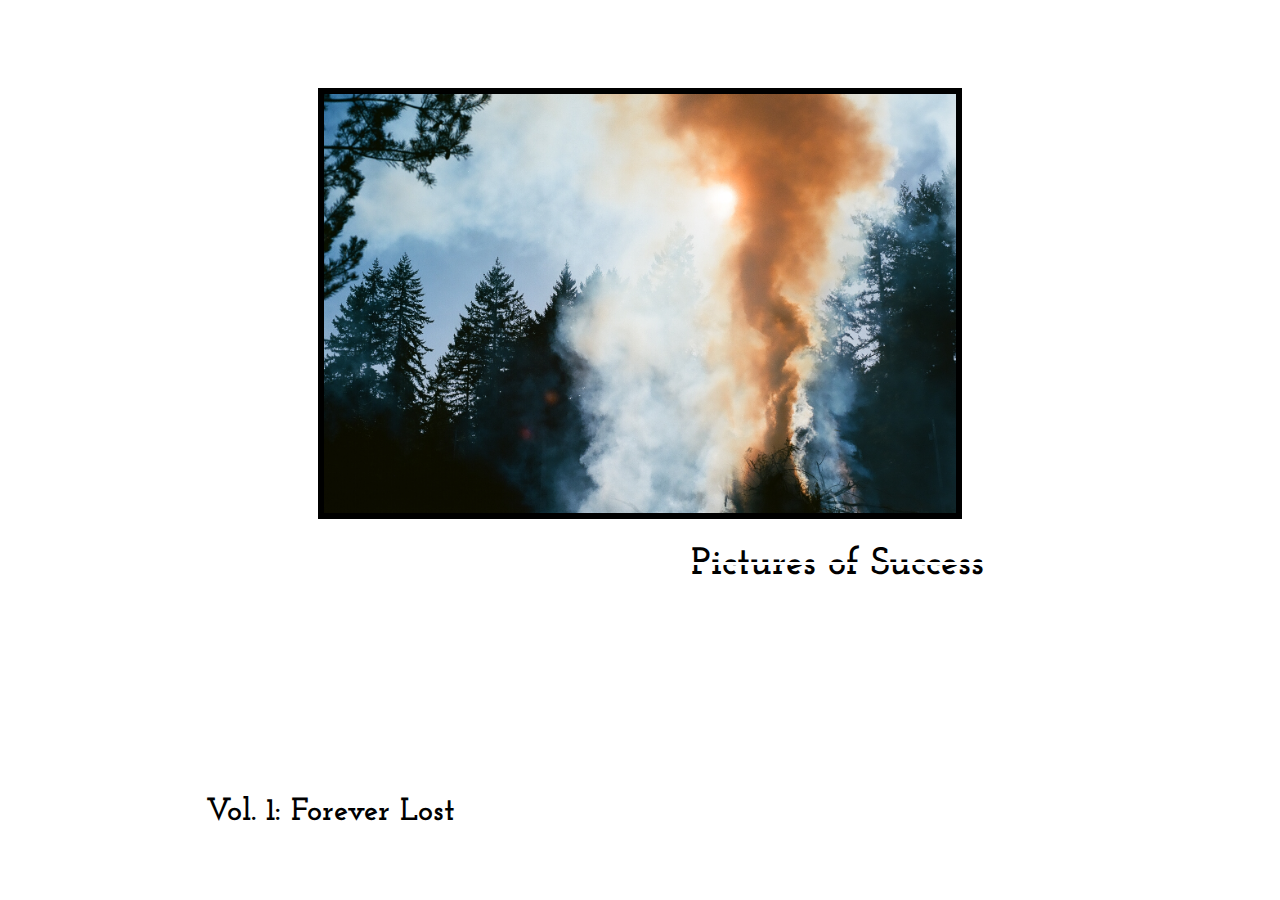
==== index.html @ 208bb26f "Add files via upload" ====
<html>
    <head>
        <meta name="viewport" content="width=device-width, initial scale=1, shrink-to-fit=no">
        <link rel="stylesheet" href="style.css" media="screen"/>
        <link href="https://fonts.googleapis.com/css2?family=Josefin+Slab:wght@600&display=swap" rel="stylesheet"> 
    </head>
    <body>
        <div id="container2">
            <div><img src="./fire.jpg" alt="smoke rising from fire" class="img-pretty thin-border"></div>
            <div><h1>Pictures of Success</h1></div>
            <div><a href="pages/intro.html"><h2>Vol. 1: Forever Lost</h2></a></div>
        </div>        
    </body>
</html>
---- style.css ----
#container {
  padding-top: 80px;
  position: relative;
  text-align: center;
  }
  #container2 {
    display: flex;
    flex-direction: column;
    padding-top: 80px;
    text-align: center;
  }
  .img-pretty {
    max-width: 50%;
    height: auto;
    justify-self: center;
  }
  .thin-border {
    border-color: black;
    border-width: .5vw;
    border-style: solid;
  }
  h1 {
      text-decoration: line-through;
      text-decoration-color: white;
      font-family: 'Josefin Slab', serif;
      font-size: 3vw;
      position: absolute;
      left: 70%;
      transform: translate(-70%, 0%);
  }
  h2 {
    text-decoration: none;
    font-family: 'Josefin Slab', serif;
    font-size: 2.5vw;
  }
  a {
      color:black;
      text-decoration: none;
      position: absolute;
      left: 20%;
      bottom: 5%;
      transform: translate(-20%, 0%);
  }
  @media (max-width: 450px) {
    .img-pretty {
      max-width: 90%;
      margin-top: 60px;
    }
    h1 {
      font-size: 150%;
      position: relative;
      text-align: end;
    }
    h2 {
      font-size: 100%;
    }
    a {
      position: relative;
      text-align: left;
    }
  }
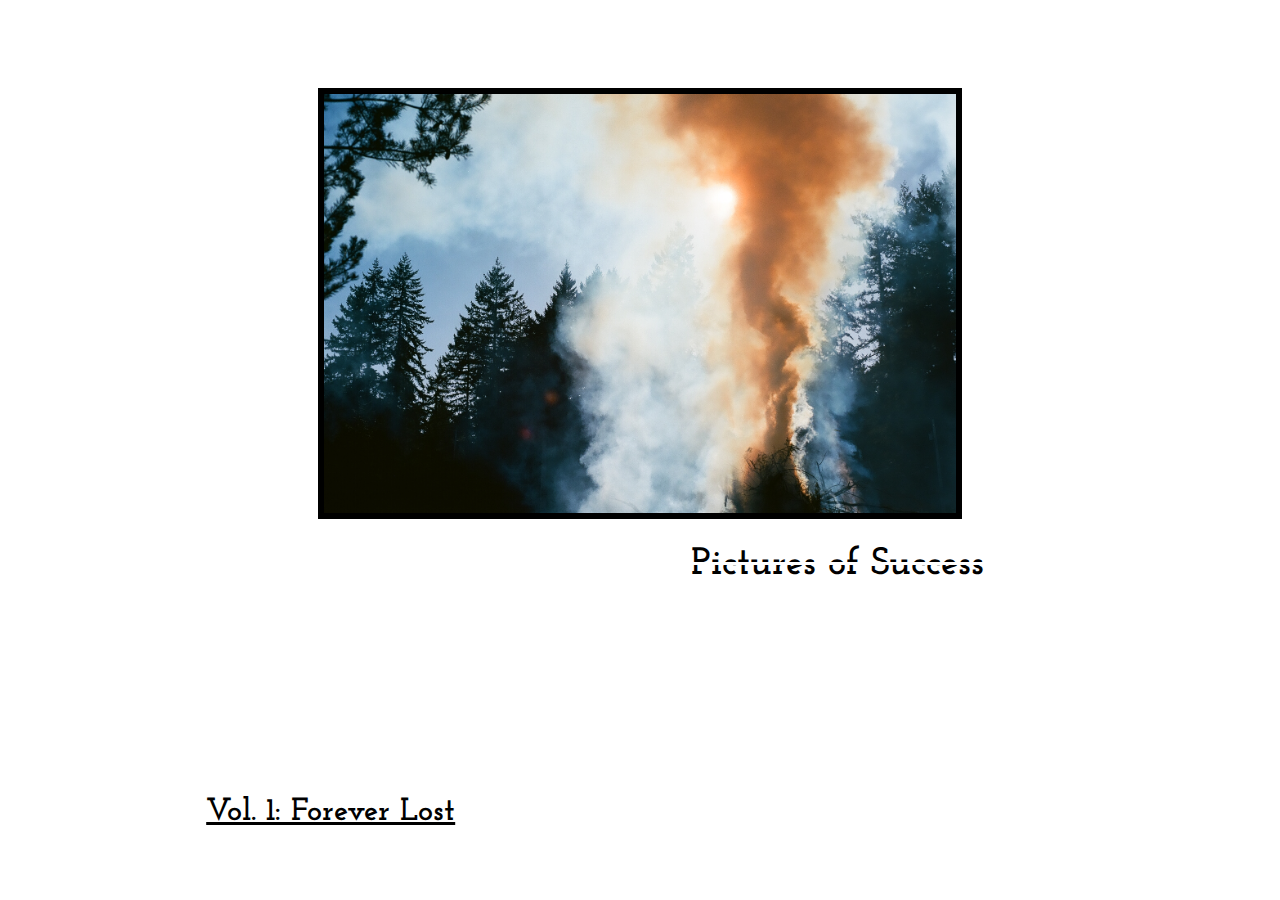
==== commit cd32f6e0: "small design changes" ====
--- a/index.html
+++ b/index.html
@@ -8,7 +8,7 @@
         <div id="container2">
             <div><img src="./fire.jpg" alt="smoke rising from fire" class="img-pretty thin-border"></div>
             <div><h1>Pictures of Success</h1></div>
-            <div><a href="pages/intro.html"><h2>Vol. 1: Forever Lost</h2></a></div>
+            <div><a href="pages/intro.html" style="text-decoration: underline"><h2>Vol. 1: Forever Lost</h2></a></div>
         </div>        
     </body>
 </html>--- a/style.css
+++ b/style.css
@@ -58,4 +58,22 @@
       position: relative;
       text-align: left;
     }
+  }
+  @media screen and (max-width: 1100px) and (min-width: 650px) {
+    a {
+      position: relative;
+      text-align: left;
+    }
+    h1 {
+      position: relative;
+      text-align: end;
+      margin-right: 45%;
+      font-size: 200%;
+    }
+    h2 {
+      font-size: 150%;
+    }
+    .img-pretty {
+      max-width: 60%;
+    }
   }